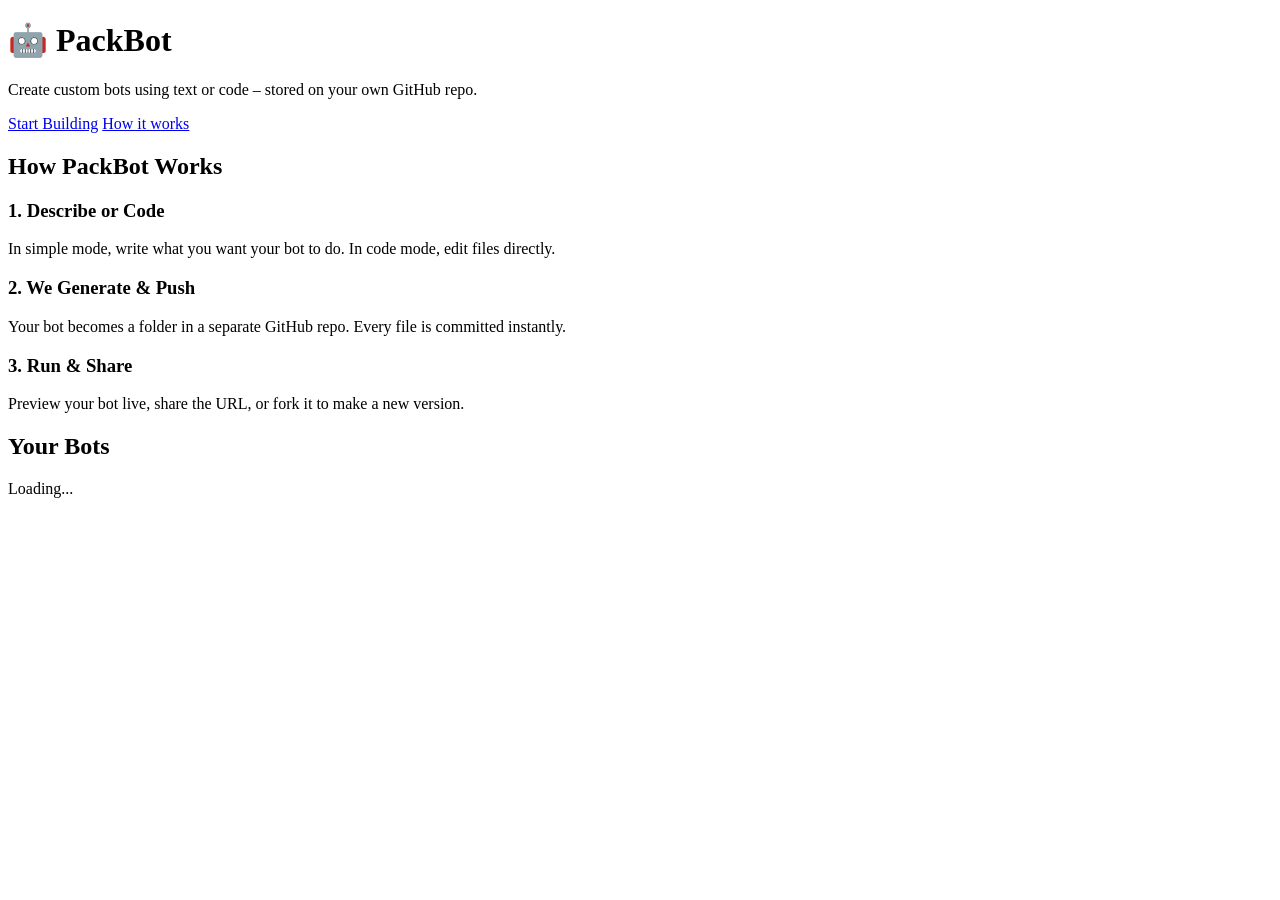
==== index.html @ 4e951ca5 "Create index.html" ====
<!DOCTYPE html>
<html lang="en">
<head>
    <meta charset="UTF-8">
    <meta name="viewport" content="width=device-width, initial-scale=1.0">
    <title>PackBot – The GitHub‑Powered Bot Studio</title>
    <link rel="stylesheet" href="/css/style.css">
</head>
<body>
    <header>
        <h1>🤖 PackBot</h1>
        <p>Create custom bots using text or code – stored on your own GitHub repo.</p>
    </header>
    <main>
        <section class="cta">
            <a href="/editor.html" class="button">Start Building</a>
            <a href="#how-it-works" class="button secondary">How it works</a>
        </section>
        <section id="how-it-works">
            <h2>How PackBot Works</h2>
            <div class="steps">
                <div class="step">
                    <h3>1. Describe or Code</h3>
                    <p>In simple mode, write what you want your bot to do. In code mode, edit files directly.</p>
                </div>
                <div class="step">
                    <h3>2. We Generate & Push</h3>
                    <p>Your bot becomes a folder in a separate GitHub repo. Every file is committed instantly.</p>
                </div>
                <div class="step">
                    <h3>3. Run & Share</h3>
                    <p>Preview your bot live, share the URL, or fork it to make a new version.</p>
                </div>
            </div>
        </section>
        <section id="my-bots">
            <h2>Your Bots</h2>
            <div id="bot-list" class="bot-grid">Loading...</div>
        </section>
    </main>
    <script src="/js/github-api.js"></script>
    <script src="/js/app.js"></script>
</body>
</html>
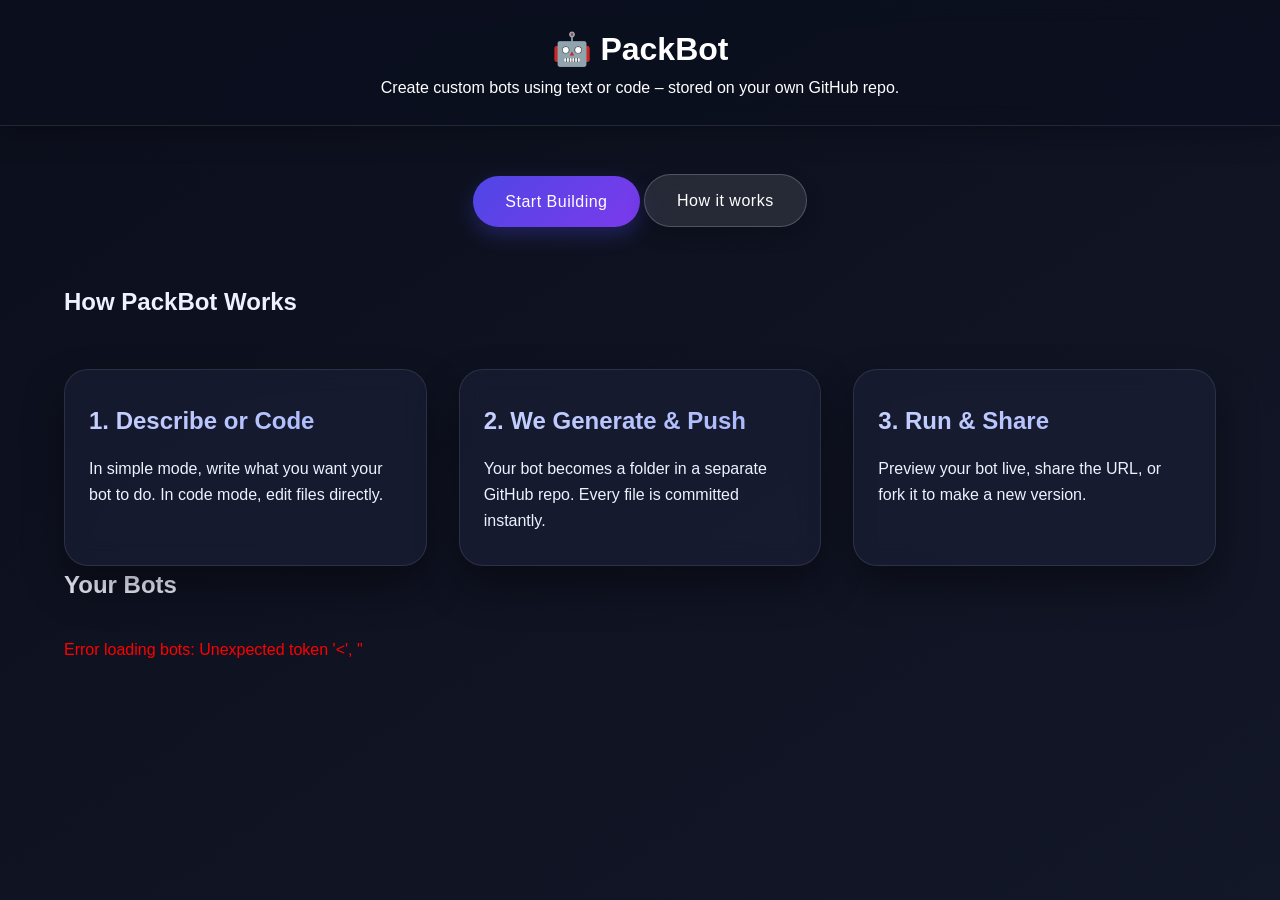
==== commit 7e751cfe: "Update index.html" ====
--- a/index.html
+++ b/index.html
@@ -5,6 +5,63 @@
     <meta name="viewport" content="width=device-width, initial-scale=1.0">
     <title>PackBot – The GitHub‑Powered Bot Studio</title>
     <link rel="stylesheet" href="/css/style.css">
+    <!-- Embedded custom cursor and context menu styles -->
+    <style>
+        /* ----- Custom Cursor (non‑emoji, robot‑inspired) ----- */
+        body {
+            cursor: url('data:image/svg+xml;utf8,<svg xmlns="http://www.w3.org/2000/svg" width="24" height="24" viewBox="0 0 24 24"><circle cx="12" cy="12" r="10" fill="%234f46e5" stroke="white" stroke-width="2"/><rect x="7" y="7" width="4" height="4" fill="white" rx="1"/><rect x="13" y="7" width="4" height="4" fill="white" rx="1"/><circle cx="12" cy="16" r="2" fill="white"/></svg>') 12 12, auto;
+        }
+
+        /* ----- Context Menu (same style as editor) ----- */
+        #context-menu {
+            position: absolute;
+            background: rgba(30, 35, 60, 0.98);
+            backdrop-filter: blur(12px);
+            border: 1px solid rgba(255, 255, 255, 0.15);
+            border-radius: 14px;
+            padding: 0.6rem 0;
+            min-width: 260px;
+            box-shadow: 0 25px 50px -12px rgba(0, 0, 0, 0.8);
+            z-index: 10000;
+            display: none;
+            font-family: 'Inter', system-ui, sans-serif;
+            color: #eef2ff;
+        }
+        #context-menu .menu-header {
+            padding: 0.5rem 1.2rem 0.3rem;
+            font-size: 0.75rem;
+            text-transform: uppercase;
+            letter-spacing: 0.5px;
+            color: #a5b4fc;
+            font-weight: 600;
+        }
+        #context-menu .menu-item {
+            padding: 0.6rem 1.5rem;
+            cursor: pointer;
+            transition: background 0.15s;
+            font-size: 0.9rem;
+            display: flex;
+            align-items: center;
+            gap: 0.8rem;
+        }
+        #context-menu .menu-item:hover {
+            background: rgba(79, 70, 229, 0.5);
+        }
+        #context-menu .menu-item.disabled {
+            opacity: 0.4;
+            pointer-events: none;
+        }
+        #context-menu .menu-item .shortcut {
+            margin-left: auto;
+            color: #7f8c8d;
+            font-size: 0.8rem;
+        }
+        #context-menu hr {
+            border: none;
+            border-top: 1px solid rgba(255,255,255,0.1);
+            margin: 0.3rem 0;
+        }
+    </style>
 </head>
 <body>
     <header>
@@ -38,7 +95,147 @@
             <div id="bot-list" class="bot-grid">Loading...</div>
         </section>
     </main>
+
+    <!-- Context Menu Container -->
+    <div id="context-menu"></div>
+
+    <!-- Scripts -->
     <script src="/js/github-api.js"></script>
     <script src="/js/app.js"></script>
+    <!-- Embedded script for context menu and cursor -->
+    <script>
+        (function() {
+            // ---------- Context Menu ----------
+            const menuEl = document.getElementById('context-menu');
+            const botListContainer = document.getElementById('bot-list');
+
+            function createMenuItem(label, onClick, shortcut = '', icon = '', disabled = false) {
+                const item = document.createElement('div');
+                item.className = 'menu-item' + (disabled ? ' disabled' : '');
+                item.innerHTML = icon ? `<span>${icon}</span>${label}` : label;
+                if (shortcut) {
+                    const shortSpan = document.createElement('span');
+                    shortSpan.className = 'shortcut';
+                    shortSpan.textContent = shortcut;
+                    item.appendChild(shortSpan);
+                }
+                if (!disabled) {
+                    item.addEventListener('click', (e) => {
+                        e.stopPropagation();
+                        onClick();
+                        menuEl.style.display = 'none';
+                    });
+                }
+                return item;
+            }
+
+            function createMenuHeader(text) {
+                const header = document.createElement('div');
+                header.className = 'menu-header';
+                header.textContent = text;
+                return header;
+            }
+
+            function createSeparator() {
+                return document.createElement('hr');
+            }
+
+            // ---------- Context Menu Actions ----------
+            function refreshBotList() {
+                if (typeof window.loadBotList === 'function') {
+                    window.loadBotList();
+                } else {
+                    location.reload(); // fallback
+                }
+            }
+
+            function openEditor() {
+                window.location.href = '/editor.html';
+            }
+
+            function showAbout() {
+                alert('PackBot – The GitHub‑powered bot studio.\nVersion 2.0.0');
+            }
+
+            async function showStats() {
+                try {
+                    const data = await window.listBots();
+                    let totalFiles = 0;
+                    for (let bot of data.bots) {
+                        const botData = await window.getBot(bot);
+                        totalFiles += Object.keys(botData.files || {}).length;
+                    }
+                    alert(`Total bots: ${data.bots.length}\nTotal files: ${totalFiles}`);
+                } catch (err) {
+                    alert('Error fetching stats: ' + err.message);
+                }
+            }
+
+            async function clearAllBots() {
+                if (!confirm('⚠️ Delete ALL bots? This CANNOT be undone.')) return;
+                try {
+                    const data = await window.listBots();
+                    for (let bot of data.bots) {
+                        await window.deleteBot(bot);
+                    }
+                    alert('All bots deleted.');
+                    refreshBotList();
+                } catch (err) {
+                    alert('Error: ' + err.message);
+                }
+            }
+
+            function toggleTheme() {
+                // Simple theme toggle – you can expand this
+                const current = localStorage.getItem('packbot_theme') || 'dark';
+                const next = current === 'dark' ? 'light' : 'dark';
+                localStorage.setItem('packbot_theme', next);
+                document.body.classList.remove('theme-dark', 'theme-light');
+                document.body.classList.add(`theme-${next}`);
+            }
+
+            // ---------- Show Context Menu ----------
+            document.addEventListener('contextmenu', (e) => {
+                e.preventDefault();
+
+                // Clear previous menu
+                menuEl.innerHTML = '';
+
+                // Build menu sections
+                menuEl.appendChild(createMenuHeader('PACKBOT'));
+                menuEl.appendChild(createMenuItem('📄 Open Editor', openEditor, 'Ctrl+E'));
+                menuEl.appendChild(createMenuItem('🔄 Refresh Bot List', refreshBotList, 'F5'));
+                menuEl.appendChild(createMenuItem('📊 Bot Stats', showStats));
+                menuEl.appendChild(createMenuItem('🧹 Clear All Bots', clearAllBots));
+                menuEl.appendChild(createSeparator());
+
+                menuEl.appendChild(createMenuHeader('APPEARANCE'));
+                menuEl.appendChild(createMenuItem('🎨 Toggle Theme', toggleTheme));
+                // You could add more theme options here
+
+                menuEl.appendChild(createSeparator());
+                menuEl.appendChild(createMenuHeader('HELP'));
+                menuEl.appendChild(createMenuItem('❓ About', showAbout));
+                menuEl.appendChild(createMenuItem('⌨️ Shortcuts', () => {
+                    alert('Shortcuts:\nCtrl+E – Open Editor\nF5 – Refresh List');
+                }));
+
+                // Position menu
+                menuEl.style.left = e.pageX + 'px';
+                menuEl.style.top = e.pageY + 'px';
+                menuEl.style.display = 'block';
+            });
+
+            // Hide menu on click elsewhere
+            document.addEventListener('click', () => {
+                menuEl.style.display = 'none';
+            });
+            window.addEventListener('scroll', () => menuEl.style.display = 'none');
+            window.addEventListener('resize', () => menuEl.style.display = 'none');
+
+            // ---------- Custom Cursor (already in CSS) – no extra JS needed ----------
+            // The cursor is defined in the <style> block above; it's a robot‑face SVG.
+        })();
+    </script>
 </body>
 </html>
--- a/css/style.css
+++ b/css/style.css
@@ -0,0 +1,435 @@
+/* ===== RESET & BASE ===== */
+* {
+    margin: 0;
+    padding: 0;
+    box-sizing: border-box;
+}
+
+/* Animated gradient background */
+body {
+    font-family: 'Inter', -apple-system, BlinkMacSystemFont, 'Segoe UI', Roboto, sans-serif;
+    background: linear-gradient(145deg, #0b0f1c 0%, #1a1f33 50%, #0f1422 100%);
+    background-size: 400% 400%;
+    animation: gradientShift 20s ease infinite;
+    color: #eef2ff;
+    line-height: 1.6;
+    min-height: 100vh;
+    position: relative;
+    overflow-x: hidden;
+}
+
+/* Subtle noise overlay */
+body::before {
+    content: '';
+    position: fixed;
+    top: 0;
+    left: 0;
+    width: 100%;
+    height: 100%;
+    background-image: url('[data-uri]');
+    opacity: 0.3;
+    pointer-events: none;
+    z-index: 0;
+}
+
+@keyframes gradientShift {
+    0% { background-position: 0% 0%; }
+    50% { background-position: 100% 100%; }
+    100% { background-position: 0% 0%; }
+}
+
+/* ===== HEADER ===== */
+header {
+    background: rgba(10, 15, 30, 0.7);
+    backdrop-filter: blur(12px);
+    -webkit-backdrop-filter: blur(12px);
+    border-bottom: 1px solid rgba(255, 255, 255, 0.1);
+    color: white;
+    padding: 1.5rem;
+    text-align: center;
+    position: sticky;
+    top: 0;
+    z-index: 100;
+    box-shadow: 0 4px 30px rgba(0, 0, 0, 0.3);
+    animation: slideDown 0.6s ease-out;
+}
+
+header a {
+    color: white;
+    text-decoration: none;
+    transition: color 0.3s, text-shadow 0.3s;
+}
+
+header a:hover {
+    color: #a5b4fc;
+    text-shadow: 0 0 15px rgba(165, 180, 252, 0.6);
+}
+
+@keyframes slideDown {
+    from { transform: translateY(-100%); opacity: 0; }
+    to { transform: translateY(0); opacity: 1; }
+}
+
+/* ===== MAIN CONTAINER ===== */
+main {
+    max-width: 1200px;
+    margin: 2rem auto;
+    padding: 0 1.5rem;
+    position: relative;
+    z-index: 2;
+    animation: fadeIn 0.8s ease-out;
+}
+
+@keyframes fadeIn {
+    from { opacity: 0; transform: translateY(20px); }
+    to { opacity: 1; transform: translateY(0); }
+}
+
+/* ===== BUTTONS ===== */
+.button {
+    display: inline-block;
+    background: linear-gradient(135deg, #4f46e5, #7c3aed);
+    color: white;
+    padding: 0.8rem 2rem;
+    border-radius: 50px;
+    text-decoration: none;
+    border: none;
+    cursor: pointer;
+    font-size: 1rem;
+    font-weight: 500;
+    letter-spacing: 0.5px;
+    box-shadow: 0 8px 20px rgba(79, 70, 229, 0.3);
+    transition: all 0.3s cubic-bezier(0.175, 0.885, 0.32, 1.275);
+    position: relative;
+    overflow: hidden;
+}
+
+.button::before {
+    content: '';
+    position: absolute;
+    top: 0;
+    left: -100%;
+    width: 100%;
+    height: 100%;
+    background: linear-gradient(90deg, transparent, rgba(255,255,255,0.2), transparent);
+    transition: left 0.6s;
+}
+
+.button:hover {
+    transform: translateY(-3px) scale(1.02);
+    box-shadow: 0 15px 30px rgba(79, 70, 229, 0.5);
+    background: linear-gradient(135deg, #6366f1, #8b5cf6);
+}
+
+.button:hover::before {
+    left: 100%;
+}
+
+.button.secondary {
+    background: rgba(255, 255, 255, 0.1);
+    backdrop-filter: blur(10px);
+    border: 1px solid rgba(255, 255, 255, 0.2);
+    box-shadow: 0 8px 20px rgba(0, 0, 0, 0.2);
+}
+
+.button.secondary:hover {
+    background: rgba(255, 255, 255, 0.2);
+    border-color: rgba(255, 255, 255, 0.4);
+}
+
+/* ===== CTA SECTION ===== */
+.cta {
+    text-align: center;
+    margin: 3rem 0;
+}
+
+/* ===== STEPS SECTION ===== */
+.steps {
+    display: flex;
+    gap: 2rem;
+    margin-top: 3rem;
+    flex-wrap: wrap;
+    justify-content: center;
+}
+
+.step {
+    flex: 1 1 250px;
+    background: rgba(30, 35, 60, 0.5);
+    backdrop-filter: blur(12px);
+    -webkit-backdrop-filter: blur(12px);
+    border: 1px solid rgba(255, 255, 255, 0.1);
+    padding: 2rem 1.5rem;
+    border-radius: 24px;
+    box-shadow: 0 20px 40px rgba(0, 0, 0, 0.4);
+    transition: transform 0.3s, box-shadow 0.3s, border-color 0.3s;
+    animation: float 6s ease-in-out infinite;
+    animation-delay: calc(var(--i, 0) * 0.2s);
+}
+
+.step:nth-child(1) { --i: 1; }
+.step:nth-child(2) { --i: 2; }
+.step:nth-child(3) { --i: 3; }
+
+.step:hover {
+    transform: translateY(-10px) scale(1.02);
+    box-shadow: 0 30px 60px rgba(79, 70, 229, 0.3);
+    border-color: rgba(165, 180, 252, 0.5);
+}
+
+@keyframes float {
+    0% { transform: translateY(0px); }
+    50% { transform: translateY(-8px); }
+    100% { transform: translateY(0px); }
+}
+
+.step h3 {
+    font-size: 1.5rem;
+    margin-bottom: 1rem;
+    background: linear-gradient(135deg, #c7d2fe, #a5b4fc);
+    -webkit-background-clip: text;
+    -webkit-text-fill-color: transparent;
+    background-clip: text;
+}
+
+/* ===== BOT GRID ===== */
+.bot-grid {
+    display: grid;
+    grid-template-columns: repeat(auto-fill, minmax(280px, 1fr));
+    gap: 1.5rem;
+    margin-top: 2rem;
+}
+
+.bot-card {
+    background: rgba(25, 30, 50, 0.6);
+    backdrop-filter: blur(10px);
+    border: 1px solid rgba(255, 255, 255, 0.08);
+    padding: 1.5rem;
+    border-radius: 20px;
+    box-shadow: 0 10px 30px rgba(0, 0, 0, 0.3);
+    transition: all 0.3s ease;
+    cursor: pointer;
+    animation: cardAppear 0.5s ease-out;
+    animation-fill-mode: both;
+    animation-delay: calc(var(--card-index, 0) * 0.05s);
+}
+
+.bot-card:hover {
+    transform: scale(1.02) translateY(-5px);
+    border-color: rgba(165, 180, 252, 0.3);
+    box-shadow: 0 20px 40px rgba(79, 70, 229, 0.2);
+}
+
+@keyframes cardAppear {
+    from { opacity: 0; transform: scale(0.9); }
+    to { opacity: 1; transform: scale(1); }
+}
+
+.bot-card h3 {
+    font-size: 1.4rem;
+    margin-bottom: 0.8rem;
+    color: #e0e7ff;
+}
+
+.bot-card .button.small {
+    padding: 0.4rem 1.2rem;
+    font-size: 0.9rem;
+    margin-right: 0.5rem;
+    background: rgba(79, 70, 229, 0.3);
+    border: 1px solid rgba(255,255,255,0.1);
+}
+
+/* ===== MODE SWITCHER ===== */
+.mode-switcher {
+    display: flex;
+    gap: 1rem;
+    margin-bottom: 2.5rem;
+    justify-content: center;
+}
+
+.mode-switcher button {
+    padding: 0.7rem 2rem;
+    background: rgba(255, 255, 255, 0.05);
+    backdrop-filter: blur(5px);
+    border: 1px solid rgba(255, 255, 255, 0.1);
+    cursor: pointer;
+    border-radius: 40px;
+    font-weight: 500;
+    color: #cbd5e1;
+    transition: all 0.3s;
+    position: relative;
+    overflow: hidden;
+}
+
+.mode-switcher button::before {
+    content: '';
+    position: absolute;
+    top: 50%;
+    left: 50%;
+    width: 0;
+    height: 0;
+    border-radius: 50%;
+    background: rgba(255, 255, 255, 0.2);
+    transform: translate(-50%, -50%);
+    transition: width 0.6s, height 0.6s;
+}
+
+.mode-switcher button:hover::before {
+    width: 300px;
+    height: 300px;
+}
+
+.mode-switcher button.active {
+    background: linear-gradient(135deg, #4f46e5, #7c3aed);
+    color: white;
+    border-color: transparent;
+    box-shadow: 0 5px 20px rgba(79, 70, 229, 0.4);
+}
+
+/* ===== PANELS ===== */
+.panel {
+    background: rgba(20, 25, 45, 0.7);
+    backdrop-filter: blur(16px);
+    -webkit-backdrop-filter: blur(16px);
+    border: 1px solid rgba(255, 255, 255, 0.1);
+    padding: 2.5rem;
+    border-radius: 32px;
+    box-shadow: 0 25px 50px -12px rgba(0, 0, 0, 0.5);
+    margin-bottom: 2.5rem;
+    transition: all 0.4s;
+    animation: panelGlow 4s infinite alternate;
+}
+
+@keyframes panelGlow {
+    0% { box-shadow: 0 25px 50px -12px rgba(0, 0, 0, 0.5); }
+    100% { box-shadow: 0 25px 60px -8px rgba(79, 70, 229, 0.3); }
+}
+
+.hidden {
+    display: none;
+}
+
+/* ===== FORM ELEMENTS ===== */
+textarea, input[type="text"] {
+    width: 100%;
+    padding: 1rem 1.2rem;
+    margin: 0.8rem 0 1.5rem;
+    background: rgba(10, 15, 30, 0.6);
+    border: 1px solid rgba(255, 255, 255, 0.1);
+    border-radius: 16px;
+    color: #f0f4ff;
+    font-family: 'Fira Code', monospace;
+    font-size: 0.95rem;
+    transition: all 0.3s;
+    box-shadow: inset 0 2px 5px rgba(0,0,0,0.2);
+}
+
+textarea:focus, input[type="text"]:focus {
+    outline: none;
+    border-color: #4f46e5;
+    box-shadow: 0 0 0 4px rgba(79, 70, 229, 0.2), inset 0 2px 5px rgba(0,0,0,0.3);
+    background: rgba(20, 25, 45, 0.8);
+}
+
+label {
+    font-weight: 500;
+    color: #cbd5e1;
+    letter-spacing: 0.3px;
+    margin-left: 0.3rem;
+}
+
+/* ===== FILE TABS ===== */
+.file-tabs {
+    display: flex;
+    gap: 0.7rem;
+    margin-bottom: 1.5rem;
+    flex-wrap: wrap;
+}
+
+.file-tab {
+    background: rgba(255, 255, 255, 0.03);
+    border: 1px solid rgba(255, 255, 255, 0.08);
+    padding: 0.6rem 1.4rem;
+    border-radius: 40px;
+    cursor: pointer;
+    color: #b0b8d1;
+    font-weight: 500;
+    transition: all 0.2s;
+    backdrop-filter: blur(4px);
+}
+
+.file-tab:hover {
+    background: rgba(79, 70, 229, 0.15);
+    border-color: #4f46e5;
+    color: white;
+    transform: translateY(-2px);
+}
+
+.file-tab.active {
+    background: linear-gradient(135deg, #4f46e5, #7c3aed);
+    color: white;
+    border-color: transparent;
+    box-shadow: 0 4px 15px rgba(79, 70, 229, 0.4);
+}
+
+/* ===== FILE EDITOR ===== */
+#file-editor {
+    min-height: 350px;
+    background: #0b0f1c;
+    border: 1px solid #2d3348;
+    border-radius: 20px;
+    padding: 1.5rem;
+    font-family: 'Fira Code', 'Courier New', monospace;
+    font-size: 0.9rem;
+    line-height: 1.5;
+    color: #e0e7ff;
+    resize: vertical;
+    box-shadow: inset 0 5px 15px rgba(0,0,0,0.5);
+}
+
+/* ===== PREVIEW FRAME ===== */
+#preview-frame {
+    width: 100%;
+    height: 450px;
+    border: 1px solid rgba(255, 255, 255, 0.1);
+    border-radius: 24px;
+    background: white;
+    box-shadow: 0 20px 40px rgba(0, 0, 0, 0.4);
+    transition: box-shadow 0.3s, transform 0.3s;
+}
+
+#preview-frame:hover {
+    box-shadow: 0 30px 60px rgba(79, 70, 229, 0.3);
+    transform: scale(1.01);
+}
+
+/* ===== ADD FILE BUTTON ===== */
+#add-file-btn {
+    background: rgba(255, 255, 255, 0.05);
+    border: 1px dashed rgba(255, 255, 255, 0.2);
+    color: #a5b4fc;
+    padding: 0.6rem 1.5rem;
+    border-radius: 40px;
+    font-weight: 500;
+    transition: all 0.3s;
+    cursor: pointer;
+    backdrop-filter: blur(4px);
+}
+
+#add-file-btn:hover {
+    background: rgba(79, 70, 229, 0.2);
+    border-color: #4f46e5;
+    color: white;
+}
+
+/* ===== RESPONSIVE ===== */
+@media (max-width: 768px) {
+    .steps {
+        flex-direction: column;
+    }
+    .panel {
+        padding: 1.5rem;
+    }
+    .file-tabs {
+        justify-content: center;
+    }
+}
